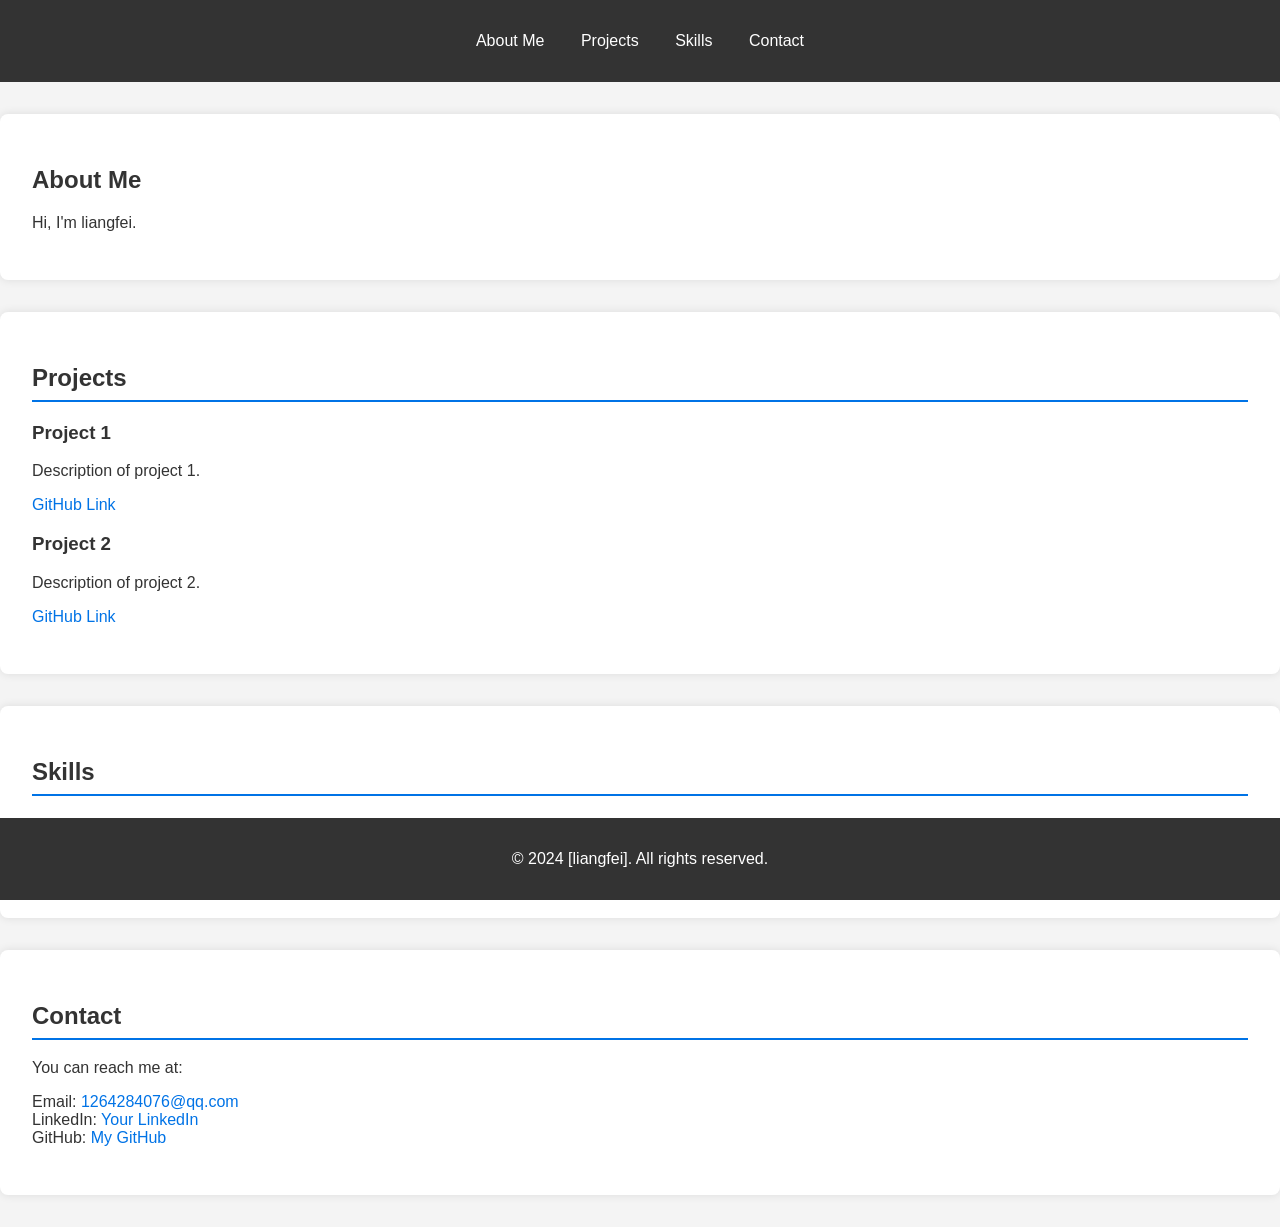
==== index.html @ 6623b618 "Update index.html" ====
<!DOCTYPE html>
<html lang="en">
<head>
    <meta charset="UTF-8">
    <meta name="viewport" content="width=device-width, initial-scale=1.0">
    <title>My Personal Website</title>
    <link rel="stylesheet" href="style.css">
    <script src="script.js" defer></script>
</head>
<body>
    <header>
        <nav>
            <ul>
                <li><a href="#about" class="tab-link active" data-tab="about">About Me</a></li>
                <li><a href="#projects" class="tab-link" data-tab="projects">Projects</a></li>
                <li><a href="#skills" class="tab-link" data-tab="skills">Skills</a></li>
                <li><a href="#contact" class="tab-link" data-tab="contact">Contact</a></li>
            </ul>
        </nav>
    </header>

    <main>
        <section id="about" class="tab-content active">
            <h1>About Me</h1>
            <p>Hi, I'm liangfei.</p>
        </section>

        <section id="projects" class="tab-content">
            <h2>Projects</h2>
            <div class="project">
                <h3>Project 1</h3>
                <p>Description of project 1.</p>
                <a href="https://github.com/your-username/project1" target="_blank">GitHub Link</a>
            </div>
            <div class="project">
                <h3>Project 2</h3>
                <p>Description of project 2.</p>
                <a href="https://github.com/your-username/project2" target="_blank">GitHub Link</a>
            </div>
            <!-- Add more projects as needed -->
        </section>

        <section id="skills" class="tab-content">
            <h2>Skills</h2>
            <ul>
                <li>Python</li>
                <li>R</li>
                <li>Shell</li>
                <!-- Add more skills as needed -->
            </ul>
        </section>

        <section id="contact" class="tab-content">
            <h2>Contact</h2>
            <p>You can reach me at:</p>
            <ul>
                <li>Email: <a href="mailto:your-email@example.com">1264284076@qq.com</a></li>
                <li>LinkedIn: <a href="https://linkedin.com/in/your-linkedin" target="_blank">Your LinkedIn</a></li>
                <li>GitHub: <a href="https://github.com/anhuikylin" target="_blank">My GitHub</a></li>
                <!-- Add more contact methods as needed -->
            </ul>
        </section>
    </main>

    <footer>
        <p>&copy; 2024 [liangfei]. All rights reserved.</p>
    </footer>
</body>
</html>
---- style.css ----
body {
    font-family: Arial, sans-serif;
    background-color: #f4f4f4;
    color: #333;
    margin: 0;
    padding: 0;
}

header {
    background-color: #333;
    color: #fff;
    padding: 1rem 0;
    text-align: center;
}

nav ul {
    list-style: none;
    padding: 0;
}

nav ul li {
    display: inline;
    margin: 0 1rem;
}

nav ul li a {
    color: #fff;
    text-decoration: none;
}

section {
    padding: 2rem;
    margin: 2rem 0;
    background-color: #fff;
    border-radius: 8px;
    box-shadow: 0 0 10px rgba(0,0,0,0.1);
}

section h2 {
    border-bottom: 2px solid #0073e6;
    padding-bottom: 0.5rem;
}

.project {
    margin: 1rem 0;
}

footer {
    background-color: #333;
    color: #fff;
    text-align: center;
    padding: 1rem 0;
    position: fixed;
    width: 100%;
    bottom: 0;
}

ul {
    list-style: none;
    padding: 0;
}

a {
    color: #0073e6;
    text-decoration: none;
}

a:hover {
    text-decoration: underline;
}
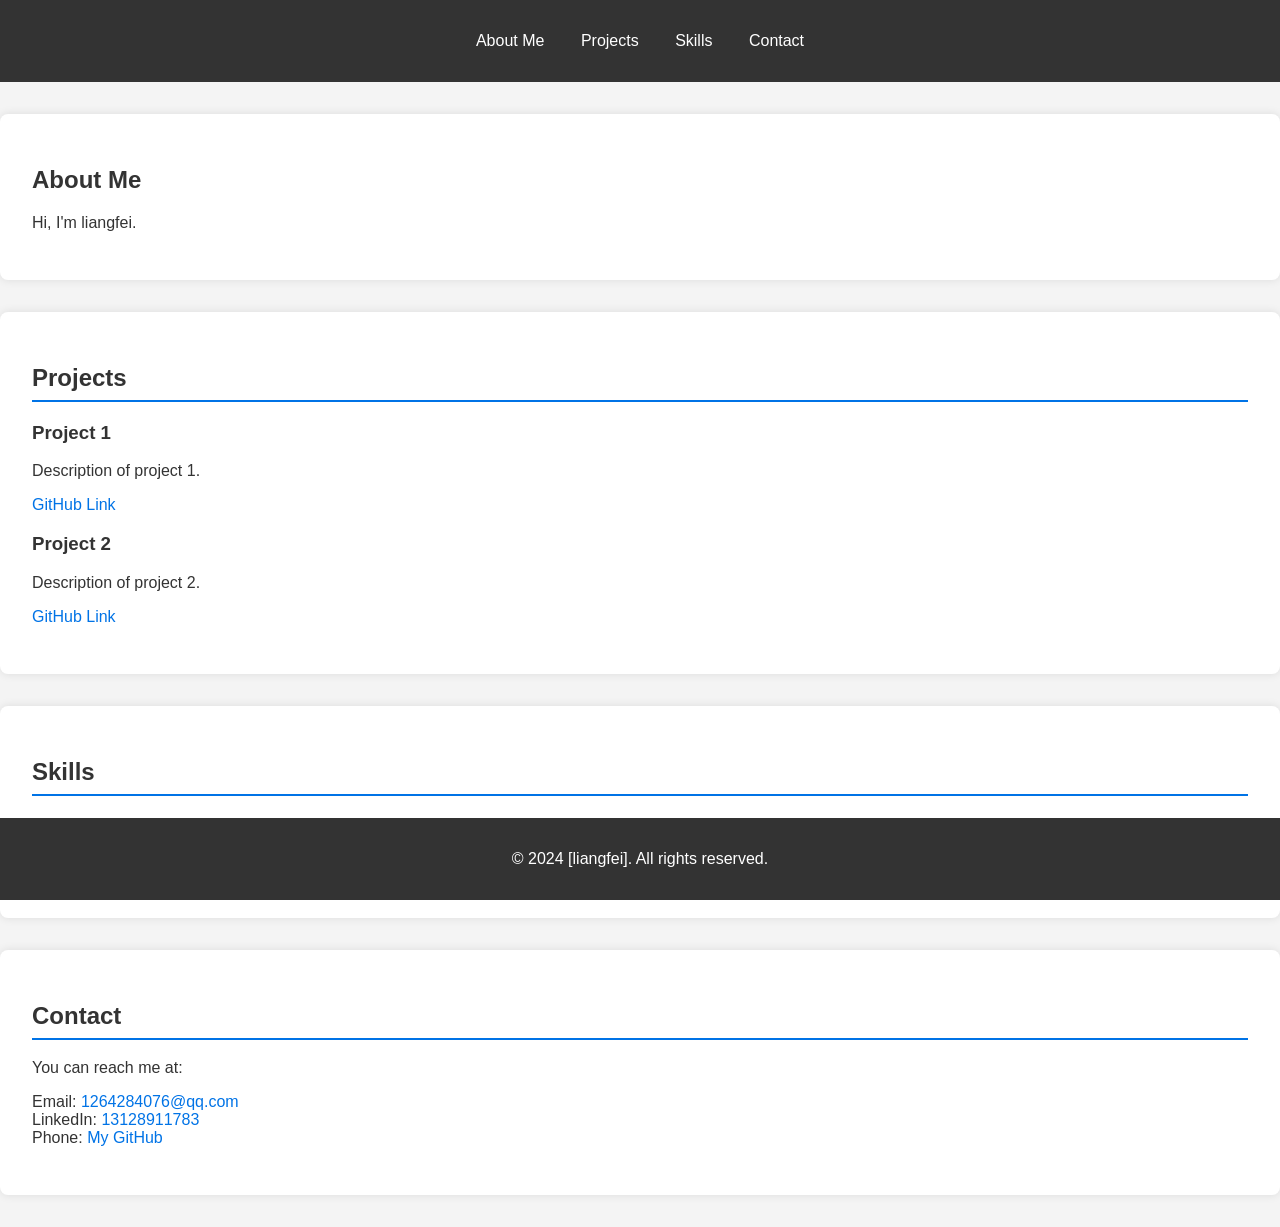
==== commit c98820af: "Update index.html" ====
--- a/index.html
+++ b/index.html
@@ -55,8 +55,8 @@
             <p>You can reach me at:</p>
             <ul>
                 <li>Email: <a href="mailto:your-email@example.com">1264284076@qq.com</a></li>
-                <li>LinkedIn: <a href="https://linkedin.com/in/your-linkedin" target="_blank">Your LinkedIn</a></li>
-                <li>GitHub: <a href="https://github.com/anhuikylin" target="_blank">My GitHub</a></li>
+                <li>LinkedIn: <a href="https://linkedin.com/in/your-linkedin" target="_blank">13128911783</a></li>
+                <li>Phone: <a href="https://github.com/anhuikylin" target="_blank">My GitHub</a></li>
                 <!-- Add more contact methods as needed -->
             </ul>
         </section>
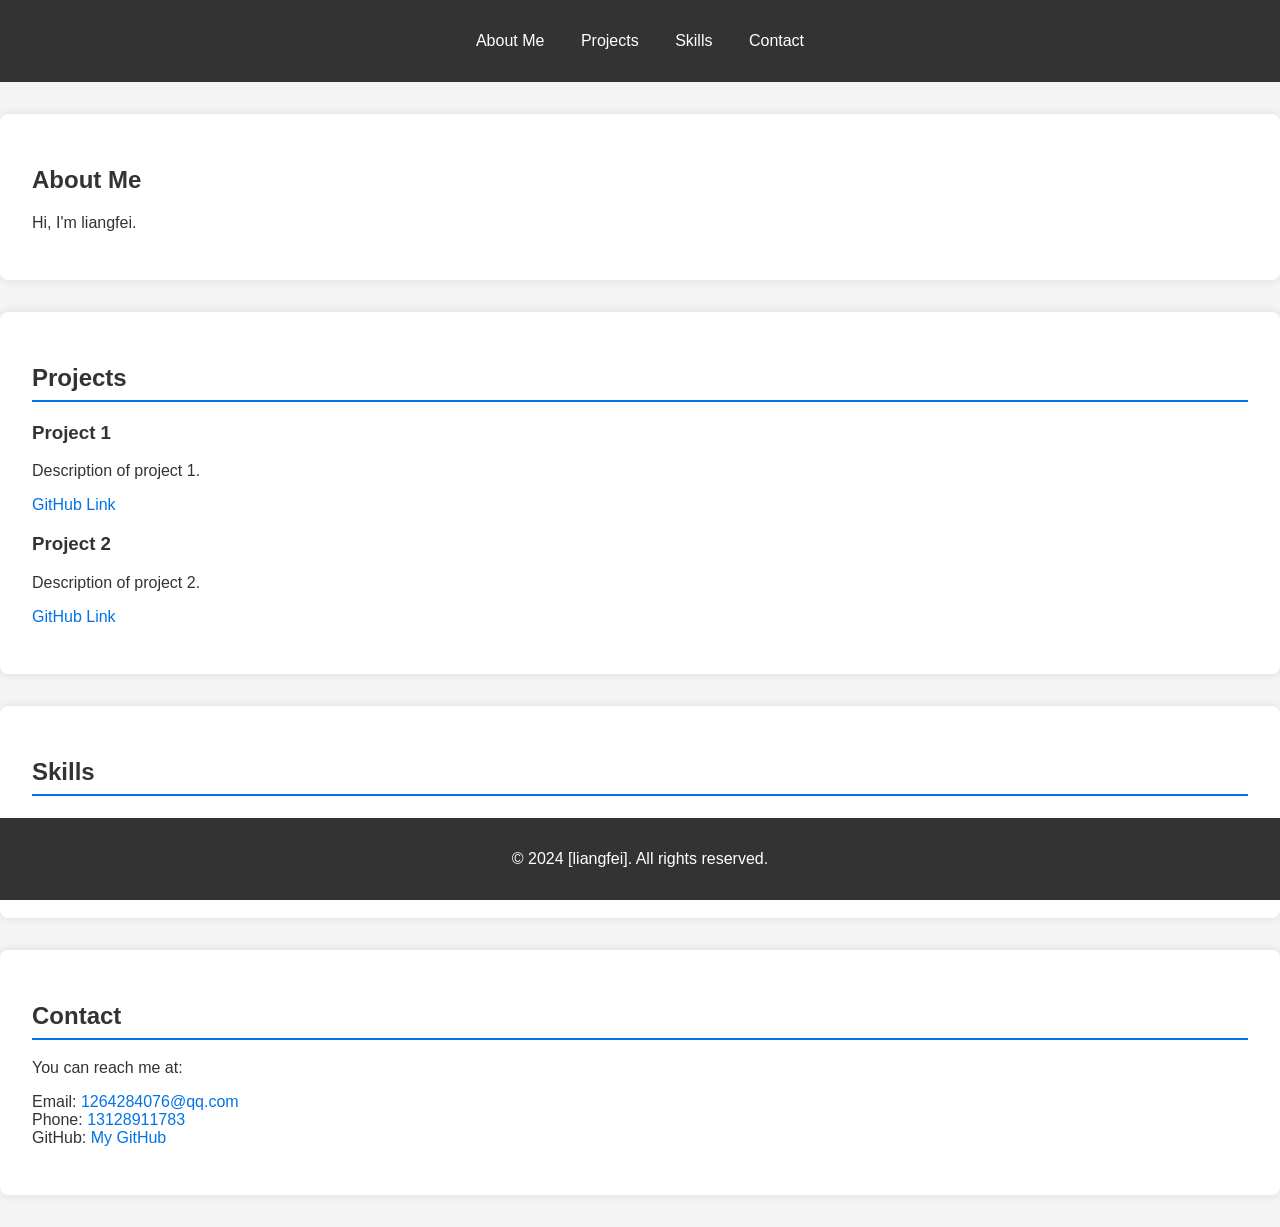
==== commit b73890c9: "Update index.html" ====
--- a/index.html
+++ b/index.html
@@ -55,8 +55,8 @@
             <p>You can reach me at:</p>
             <ul>
                 <li>Email: <a href="mailto:your-email@example.com">1264284076@qq.com</a></li>
-                <li>LinkedIn: <a href="https://linkedin.com/in/your-linkedin" target="_blank">13128911783</a></li>
-                <li>Phone: <a href="https://github.com/anhuikylin" target="_blank">My GitHub</a></li>
+                <li>Phone: <a href="https://linkedin.com/in/your-linkedin" target="_blank">13128911783</a></li>
+                <li>GitHub: <a href="https://github.com/anhuikylin" target="_blank">My GitHub</a></li>
                 <!-- Add more contact methods as needed -->
             </ul>
         </section>
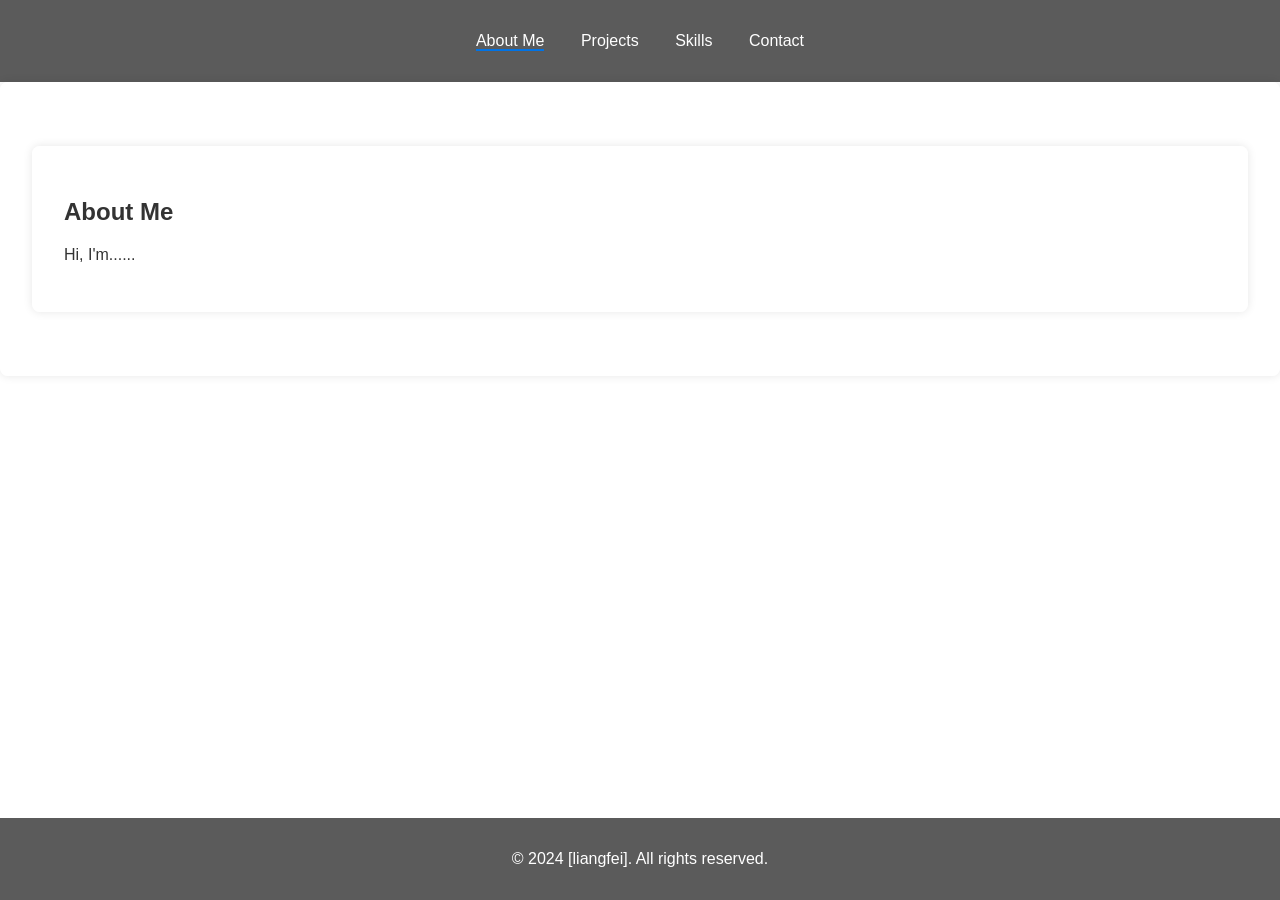
==== commit 389db732: "Update index.html" ====
--- a/index.html
+++ b/index.html
@@ -22,7 +22,7 @@
     <main>
         <section id="about" class="tab-content active">
             <h1>About Me</h1>
-            <p>Hi, I'm liangfei.</p>
+            <p>Hi, I'm......</p>
         </section>
 
         <section id="projects" class="tab-content">
--- a/style.css
+++ b/style.css
@@ -1,13 +1,16 @@
 body {
     font-family: Arial, sans-serif;
-    background-color: #f4f4f4;
+    background-image: https://pic.imgdb.cn/item/664201bc0ea9cb14031a5aad.png;
+    background-size: cover; /* 调整背景图片大小以覆盖整个页面 */
+    background-position: center; /* 将背景图片居中对齐 */
+    background-repeat: no-repeat; /* 防止背景图片重复 */
     color: #333;
     margin: 0;
     padding: 0;
 }
 
 header {
-    background-color: #333;
+    background-color: rgba(51, 51, 51, 0.8); /* 使用半透明背景色 */
     color: #fff;
     padding: 1rem 0;
     text-align: center;
@@ -28,10 +31,29 @@
     text-decoration: none;
 }
 
+nav ul li a.active {
+    border-bottom: 2px solid #0073e6;
+}
+
+main {
+    padding: 2rem;
+    background-color: rgba(255, 255, 255, 0.9); /* 使用半透明背景色 */
+    border-radius: 8px;
+    box-shadow: 0 0 10px rgba(0,0,0,0.1);
+}
+
+.tab-content {
+    display: none;
+}
+
+.tab-content.active {
+    display: block;
+}
+
 section {
     padding: 2rem;
     margin: 2rem 0;
-    background-color: #fff;
+    background-color: rgba(255, 255, 255, 0.9); /* 使用半透明背景色 */
     border-radius: 8px;
     box-shadow: 0 0 10px rgba(0,0,0,0.1);
 }
@@ -46,7 +68,7 @@
 }
 
 footer {
-    background-color: #333;
+    background-color: rgba(51, 51, 51, 0.8); /* 使用半透明背景色 */
     color: #fff;
     text-align: center;
     padding: 1rem 0;
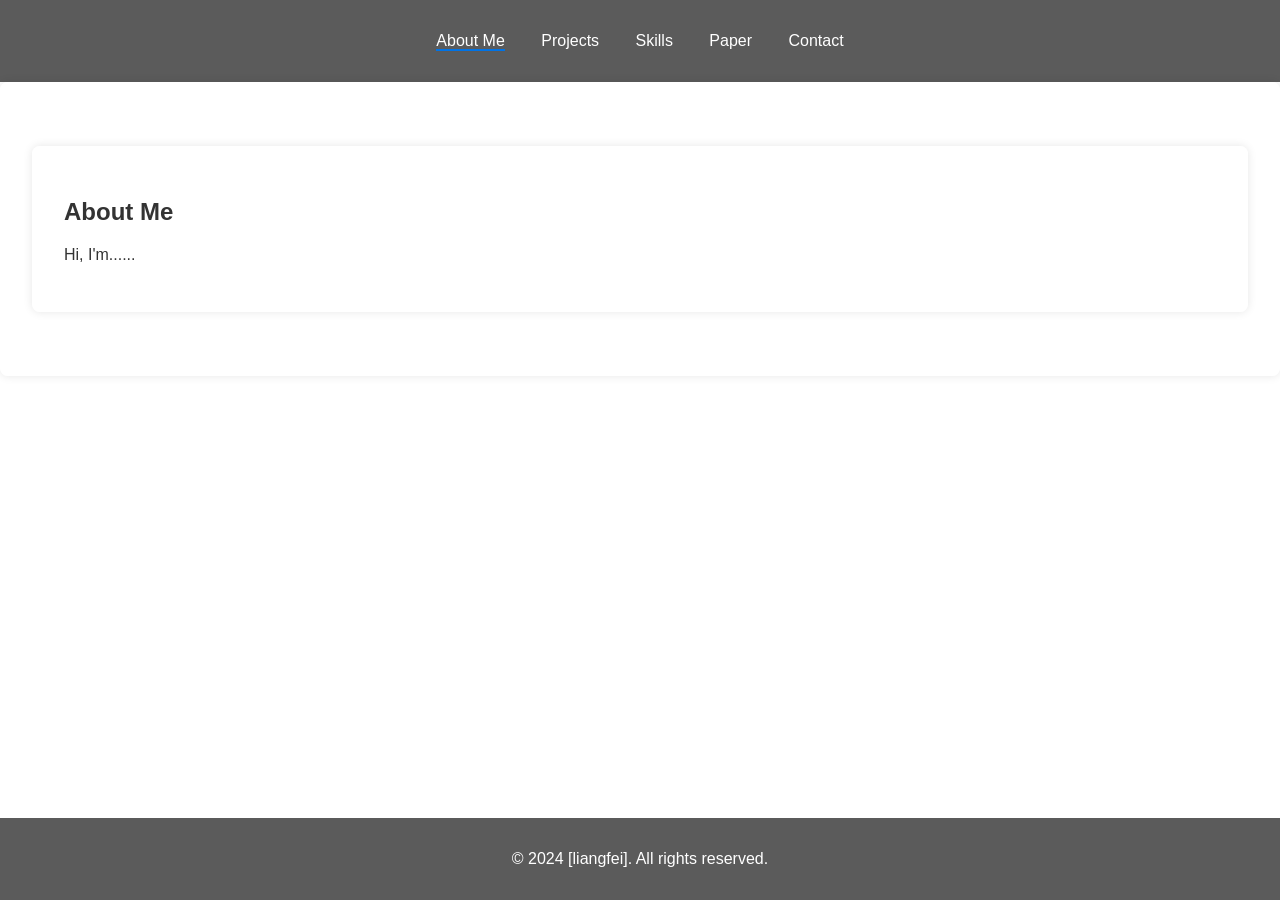
==== commit 4be3aa2d: "Update index.html" ====
--- a/index.html
+++ b/index.html
@@ -14,6 +14,7 @@
                 <li><a href="#about" class="tab-link active" data-tab="about">About Me</a></li>
                 <li><a href="#projects" class="tab-link" data-tab="projects">Projects</a></li>
                 <li><a href="#skills" class="tab-link" data-tab="skills">Skills</a></li>
+                <li><a href="#skills" class="tab-link" data-tab="skills">Paper</a></li>
                 <li><a href="#contact" class="tab-link" data-tab="contact">Contact</a></li>
             </ul>
         </nav>
--- a/style.css
+++ b/style.css
@@ -1,6 +1,6 @@
 body {
     font-family: Arial, sans-serif;
-    background-image: https://pic.imgdb.cn/item/664201bc0ea9cb14031a5aad.png;
+    background-image: url('https://pic.imgdb.cn/item/66432ffd0ea9cb1403a07b30.jpg');
     background-size: cover; /* 调整背景图片大小以覆盖整个页面 */
     background-position: center; /* 将背景图片居中对齐 */
     background-repeat: no-repeat; /* 防止背景图片重复 */
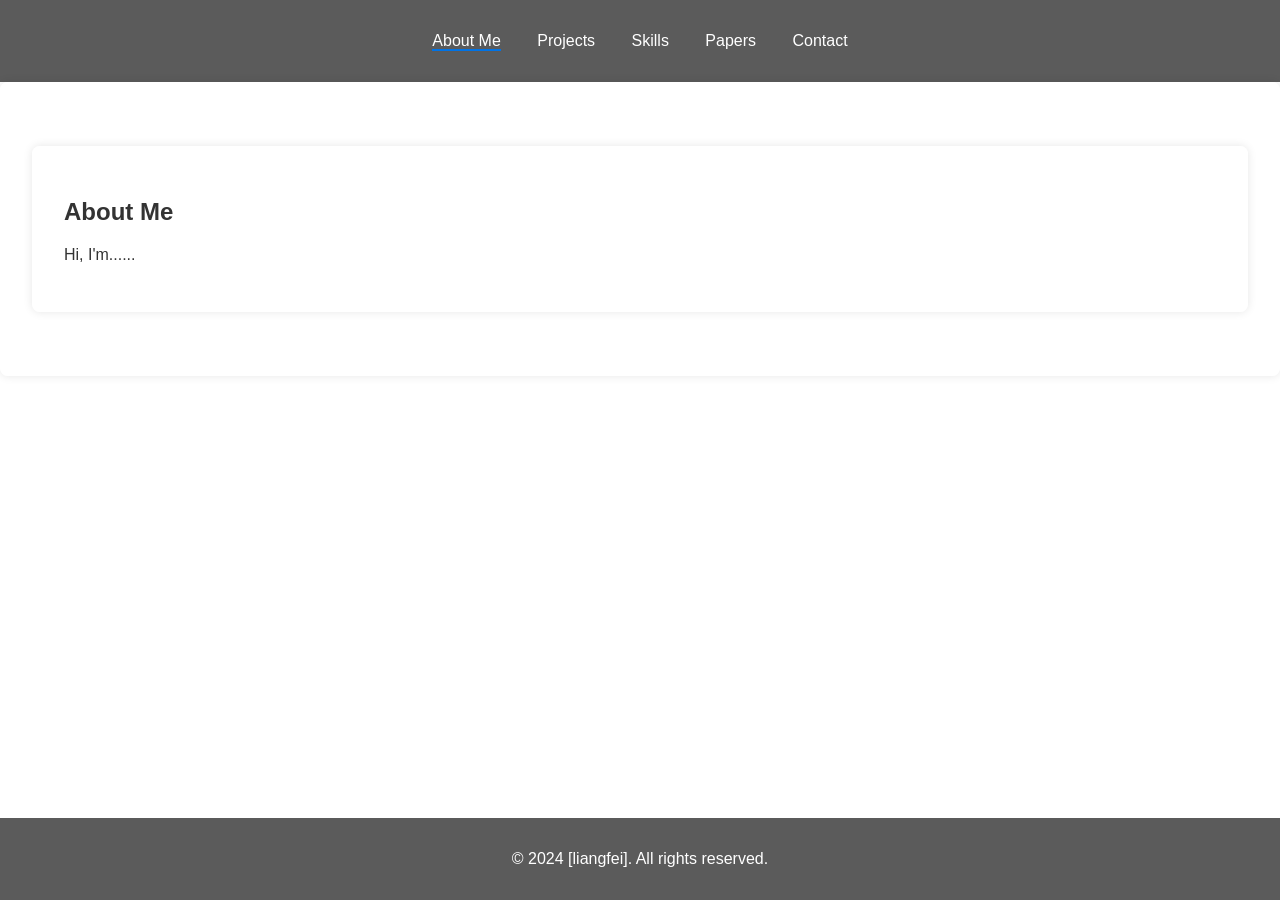
==== commit 95f0ba03: "Update index.html" ====
--- a/index.html
+++ b/index.html
@@ -14,7 +14,7 @@
                 <li><a href="#about" class="tab-link active" data-tab="about">About Me</a></li>
                 <li><a href="#projects" class="tab-link" data-tab="projects">Projects</a></li>
                 <li><a href="#skills" class="tab-link" data-tab="skills">Skills</a></li>
-                <li><a href="#skills" class="tab-link" data-tab="skills">Paper</a></li>
+                <li><a href="#Papers" class="tab-link" data-tab="Papers">Papers</a></li>
                 <li><a href="#contact" class="tab-link" data-tab="contact">Contact</a></li>
             </ul>
         </nav>
